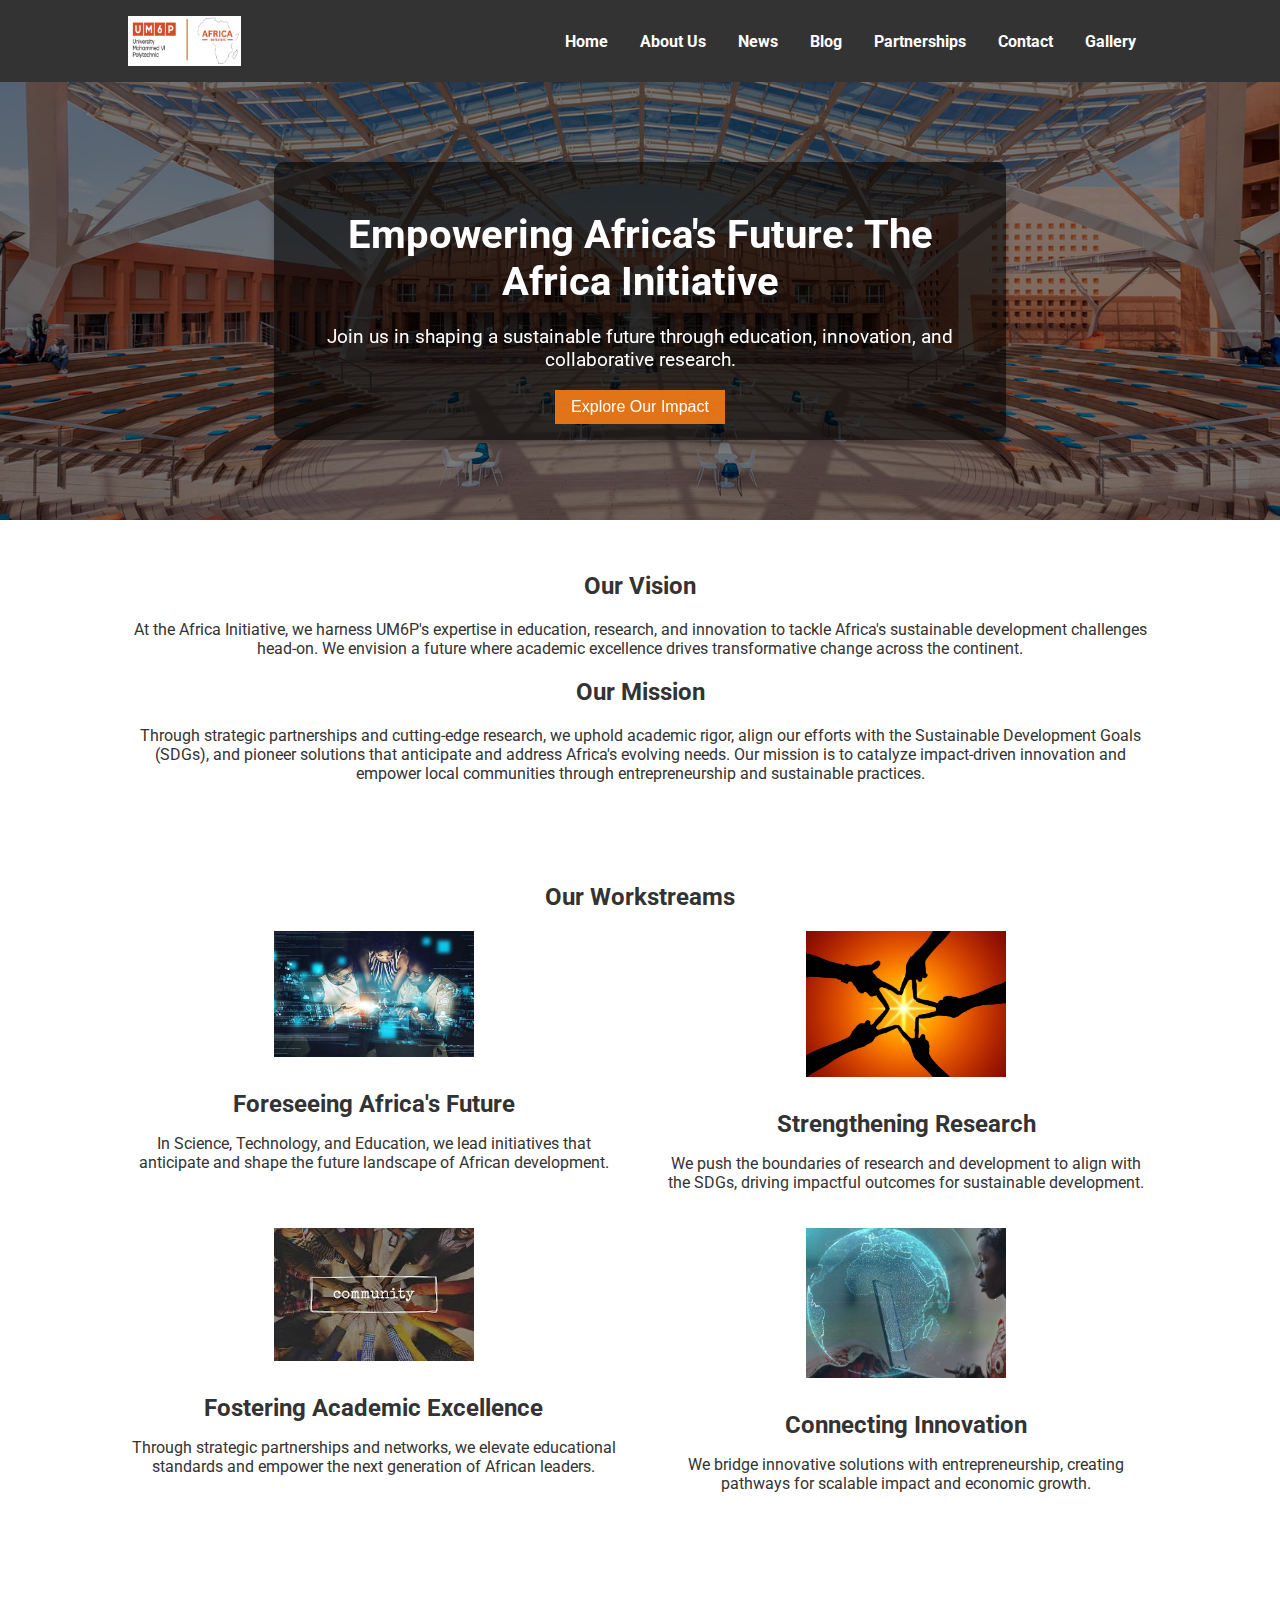
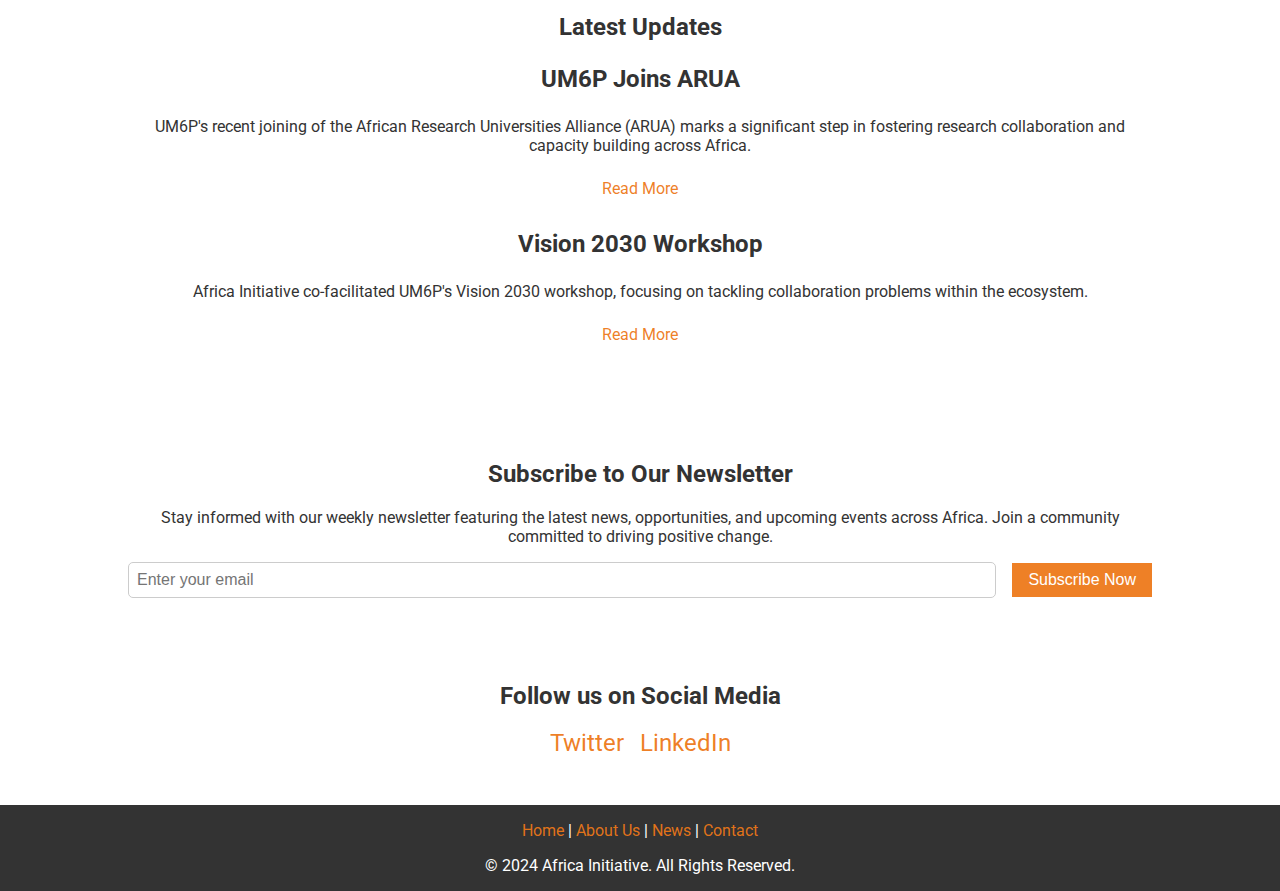
==== index.html @ b066408e "Update index.html" ====
<!DOCTYPE html>
<html lang="en">
<head>
    <meta charset="UTF-8">
    <meta name="viewport" content="width=device-width, initial-scale=1.0">
    <title>Africa Initiative</title>
    <link rel="stylesheet" href="css/styles.css">
    <link href="https://fonts.googleapis.com/css2?family=Roboto:wght@400;700&display=swap" rel="stylesheet">
</head>
<body>
    <header>
        <div class="container">
            <img src="images/logo.jpg" alt="Africa Initiative Logo" class="logo">
            <!-- Toggle button for small screens -->
            <div class="menu-toggle">&#9776;</div>
            <nav>
                <ul>
                    <li><a href="index.html">Home</a></li>
                    <li><a href="about.html">About Us</a></li>
                    <li><a href="news.html">News</a></li>
                    <li><a href="blog.html">Blog</a></li>
                    <li><a href="partnerships.html">Partnerships</a></li>
                    <li><a href="contact.html">Contact</a></li>
                    <li><a href="gallery.html">Gallery</a></li>
                </ul>
            </nav>
        </div>
    </header>

    <main>
        <section class="hero">
            <div class="hero-content">
                <h2>Empowering Africa's Future: The Africa Initiative</h2>
                <p>Join us in shaping a sustainable future through education, innovation, and collaborative research.</p>
                <button onclick="document.getElementById('newsletter').scrollIntoView();">Explore Our Impact</button>
            </div>
        </section>

        <section class="vision-mission">
            <div class="container">
                <h2>Our Vision</h2>
                <p>At the Africa Initiative, we harness UM6P's expertise in education, research, and innovation to tackle Africa's sustainable development challenges head-on. We envision a future where academic excellence drives transformative change across the continent.</p>
                <h2>Our Mission</h2>
                <p>Through strategic partnerships and cutting-edge research, we uphold academic rigor, align our efforts with the Sustainable Development Goals (SDGs), and pioneer solutions that anticipate and address Africa's evolving needs. Our mission is to catalyze impact-driven innovation and empower local communities through entrepreneurship and sustainable practices.</p>
            </div>
        </section>

        <section class="workstreams">
            <h2>Our Workstreams</h2>
            <div class="container">
                <div class="workstream">
                    <img src="images/icon1.jpg" alt="Icon 1" class="workstream-icon">
                    <h3>Foreseeing Africa's Future</h3>
                    <p>In Science, Technology, and Education, we lead initiatives that anticipate and shape the future landscape of African development.</p>
                </div>
                <div class="workstream">
                    <img src="images/icon2.jpg" alt="Icon 2" class="workstream-icon">
                    <h3>Strengthening Research</h3>
                    <p>We push the boundaries of research and development to align with the SDGs, driving impactful outcomes for sustainable development.</p>
                </div>
                <div class="workstream">
                    <img src="images/icon3.jpeg" alt="Icon 3" class="workstream-icon">
                    <h3>Fostering Academic Excellence</h3>
                    <p>Through strategic partnerships and networks, we elevate educational standards and empower the next generation of African leaders.</p>
                </div>
                <div class="workstream">
                    <img src="images/icon4.jpg" alt="Icon 4" class="workstream-icon">
                    <h3>Connecting Innovation</h3>
                    <p>We bridge innovative solutions with entrepreneurship, creating pathways for scalable impact and economic growth.</p>
                </div>
            </div>
        </section>

        <section class="latest-updates">
            <div class="container">
                <h2>Latest Updates</h2>
                <div class="news-item">
                    <h3>UM6P Joins ARUA</h3>
                    <p>UM6P's recent joining of the African Research Universities Alliance (ARUA) marks a significant step in fostering research collaboration and capacity building across Africa.</p>
                    <a href="https://arua.org.za/universite-mohammed-vi-polytechnique-becomes-20th-full-member-of-arua/" target="_blank">Read More</a>
                </div>
                <div class="news-item">
                    <h3>Vision 2030 Workshop</h3>
                    <p>Africa Initiative co-facilitated UM6P's Vision 2030 workshop, focusing on tackling collaboration problems within the ecosystem.</p>
                    <a href="https://um6p.ma/en/vision-2030-collaborative-solutions-workshops-held-um6p-campuses-benguerir-rabat" target="_blank">Read More</a>
                </div>
            </div>
        </section>

        <section id="newsletter" class="newsletter">
            <div class="container">
                <h2>Subscribe to Our Newsletter</h2>
                <p>Stay informed with our weekly newsletter featuring the latest news, opportunities, and upcoming events across Africa. Join a community committed to driving positive change.</p>
                <form action="https://formspree.io/f/xeojqqbr" method="post">
                <input type="email" placeholder="Enter your email" required>
                <button type="submit">Subscribe Now</button>
                </form>
            </div>
        </section>

        <section class="social-media">
            <div class="container">
                <h2>Follow us on Social Media</h2>
                <ul>
                    <li><a href="https://twitter.com/Um6pAfrica" target="_blank">Twitter</a></li>
                    <li><a href="https://www.linkedin.com/company/um6p-africa-initiative/?viewAsMember=true" target="_blank">LinkedIn</a></li>
                </ul>
            </div>
        </section>
    </main>

    <footer>
        <div class="container">
            <div class="footer-links">
                <a href="index.html">Home</a> |
                <a href="about.html">About Us</a> |
                <a href="news.html">News</a> |
                <a href="contact.html">Contact</a>
            </div>
            <p>&copy; 2024 Africa Initiative. All Rights Reserved.</p>
        </div>
    </footer>
    <script src="js/main.js"></script>
</body>
</html>
---- css/styles.css ----
body {
    font-family: 'Roboto', sans-serif;
    margin: 0;
    padding: 0;
    color: #333;
}

header {
    background: #333;
    color: #fff;
    padding: 1em 0;
    position: sticky;
    top: 0;
    width: 100%;
    z-index: 1000;
}

header .container {
    display: flex;
    justify-content: space-between;
    align-items: center;
}

header .logo {
    height: 50px;
}

nav ul {
    list-style: none;
    margin: 0;
    padding: 0;
    display: flex;
}

nav ul li {
    margin: 0 1em;
}

nav ul li a {
    color: #fff;
    text-decoration: none;
    font-weight: 700;
}

nav ul li a:hover {
    color: #ed7818f0;
}

.menu-toggle {
    display: none;
    font-size: 1.5em;
    cursor: pointer;
}

.hero {
    position: relative;
    background: url('../images/hero.jpg') no-repeat center center/cover;
    color: #fff;
    padding: 5em 0;
    text-align: center;
    display: flex;
    align-items: center;
    justify-content: center;
    flex-direction: column;
}

.hero::before {
    content: "";
    position: absolute;
    top: 0;
    left: 0;
    width: 100%;
    height: 100%;
    background: rgba(0, 0, 0, 0.5); /* Dark overlay */
    backdrop-filter: blur(0px); /* Blur effect */
    z-index: 1;
}

.hero-content {
    position: relative;
    z-index: 2;
    max-width: 700px;
    margin: 0 auto;
    padding: 1em;
    background: rgba(0, 0, 0, 0.6); /* Semi-transparent background */
    border-radius: 10px;
    box-shadow: 0 4px 8px rgba(0, 0, 0, 0.2);
    animation: fadeIn 2s;
}

.hero-content h2 {
    font-size: 2.5em;
    margin-bottom: 0.5em;
}

.hero-content p {
    font-size: 1.2em;
    margin-bottom: 1em;
}

.container {
    width: 80%;
    margin: 0 auto;
}

.vision-mission, .newsletter, .social-media, .news-feed, .latest-updates, .workstreams, .about, .news, .blog, .partnerships, .contact, .gallery {
    padding: 2em 0;
    text-align: center;
}

.workstreams {
    background-color: #fff;
}

.workstreams .container {
    display: flex;
    flex-wrap: wrap;
    justify-content: space-between; /* Adjust alignment as needed */
}

.workstream {
    width: 48%; /* Adjust width to fit two items per row */
    margin-bottom: 20px; /* Optional: Adjust margin for spacing between items */
    box-sizing: border-box; /* Ensures padding and border are included in the width */
}

.workstream-icon {
    width: 200px; /* Example size for icons, adjust as per your design */
    height: auto; /* Maintain aspect ratio */
    margin-bottom: 5px; /* Optional: Adjust icon spacing */
}

.workstreams h3 {
    font-size: 1.5em;
    margin-bottom: 0.5em;
}

button {
    background: #ed7818f0;
    color: #fff;
    border: none;
    padding: 0.5em 1em;
    cursor: pointer;
    font-size: 1em;
    transition: background 0.3s;
}

button:hover {
    background: #0056b3;
}

.newsletter form {
    display: flex;
    justify-content: center;
    align-items: center;
    gap: 1em;
    flex-wrap: wrap;
}

.newsletter input[type="email"] {
    padding: 0.5em;
    font-size: 1em;
    border: 1px solid #ccc;
    border-radius: 5px;
    flex: 1;
    min-width: 250px;
}

footer {
    background: #333;
    color: #fff;
    text-align: center;
    padding: 1em 0;
}

footer p {
    margin: 0;
}

footer .footer-links {
    margin-bottom: 1em;
}

footer .footer-links a {
    color: #ed7818f0;
    text-decoration: none;
}

footer .footer-links a:hover {
    color: #0056b3;
}

.social-media ul {
    list-style: none;
    padding: 0;
    display: flex;
    justify-content: center;
    gap: 1em;
}

.social-media ul li a {
    text-decoration: none;
    color: #ed7818f0;
    font-size: 1.5em;
}

social-media ul li a:hover {
    color: #0056b3;
}

.news-feed .news-item, .latest-updates .news-item, .about .team-member, .blog .blog-post, .partnerships .partner {
    margin-bottom: 2em;
}

.news-feed .news-item img, .gallery .photo-album img {
    max-width: 100%;
    border-radius: 10px;
    box-shadow: 0 4px 8px rgba(0, 0, 0, 0.1);
}

.news-feed .news-item h3, .latest-updates .news-item h3, .about .team-member h3, .blog .blog-post h3, .partnerships .partner h3, .gallery h2, .contact h1 {
    margin-top: 1em;
    font-size: 1.5em;
}

.news-feed .news-item p, .latest-updates .news-item p, .about .team-member p, .blog .blog-post p, .partnerships .partner p, .gallery p, .contact p {
    font-size: 1em;
    margin-top: 0.5em;
}

.news-feed .news-item a, .latest-updates .news-item a, .blog .blog-post a, .about .team-member a, .partnerships .partner a {
    display: inline-block;
    margin-top: 0.5em;
    color: #ed7818f0;
    text-decoration: none;
}

.news-feed .news-item a:hover, .latest-updates .news-item a:hover, .blog .blog-post a:hover, .about .team-member a:hover, .partnerships .partner a:hover {
    color: #0056b3;
}

.latest-updates ul {
    list-style: none;
    padding: 0;
    text-align: left;
}

.latest-updates ul li {
    margin-bottom: 0.5em;
    font-size: 1.1em;
}

.latest-updates ul li a {
    color: #ed7818f0;
    text-decoration: none;
}

.latest-updates ul li a:hover {
    color: #0056b3;
}

.contact form {
    display: flex;
    flex-direction: column;
    gap: 1em;
}

.contact form label {
    text-align: left;
}

.contact form input, .contact form textarea {
    padding: 0.5em;
    font-size: 1em;
    border: 1px solid #ccc;
    border-radius: 5px;
    width: 100%;
}

.contact form button {
    width: fit-content;
    align-self: center;
}

.gallery .photo-section {
    margin-bottom: 2em;
}

.gallery .photo-album {
    display: flex;
    flex-wrap: wrap;
    justify-content: center;
    gap: 1em;
}

.gallery .photo-album figure {
    position: relative;
    width: 25%;
    cursor: pointer;
    overflow: hidden;
}

.gallery .photo-album img {
    width: 100%;
    border-radius: 10px;
    box-shadow: 0 4px 8px rgba(0, 0, 0, 0.1);
    transition: transform 0.3s;
}

.gallery .photo-album figcaption {
    position: absolute;
    bottom: 0;
    left: 0;
    width: 100%;
    background: rgba(0, 0, 0, 0.7);
    color: #fff;
    text-align: center;
    padding: 0.5em;
    font-size: 1em;
    opacity: 1; /* Always visible */
    transition: opacity 0.3s;
}

.gallery .photo-album figure:hover img {
    transform: scale(1.1);
}

.gallery .video-section {
    margin-top: 2em;
}

.gallery .video-collection {
    margin-bottom: 2em;
}

.gallery .video-collection h3 {
    font-size: 1.2em;
    margin-bottom: 1em;
}

.gallery .video-collection iframe {
    width: 100%;
    max-width: 560px;
    height: 315px;
    border: none;
}

.blog {
    background: #f9f9f9;
}

.blog h1 {
    font-size: 2em;
    margin-bottom: 1em;
}

.blog p {
    font-size: 1.2em;
    margin-bottom: 2em;
}

.blog-post {
    padding: 2em;
    background: #fff;
    border-radius: 10px;
    box-shadow: 0 4px 8px rgba(0, 0, 0, 0.1);
    text-align: left;
}

.blog-post h2 a {
    color: #333;
    text-decoration: none;
    transition: color 0.3s;
}

.blog-post h2 a:hover {
    color: #ed7818f0;
}

.blog-post p {
    font-size: 1em;
    line-height: 1.6em;
}

.blog-post a {
    color: #ed7818f0;
    text-decoration: none;
}

.blog-post a:hover {
    color: #0056b3;
}

a {
    color:#ed7818f0 ;
}

a:hover {
    color: #0056b3;
}

@keyframes fadeIn {
    from {
        opacity: 0;
        transform: translateY(20px);
    }
    to {
        opacity: 1;
        transform: translateY(0);
    }
}

.about .team-member {
    display: flex;
    flex-direction: column;
    align-items: center;
    text-align: center;
    margin-bottom: 2em;
}

.about .team-member img {
    width: 150px;
    height: 150px;
    border-radius: 50%;
    object-fit: cover;
    margin-bottom: 1em;
}

.about .team-member h3 {
    margin-bottom: 0.5em;
    font-size: 1.5em;
}

.about .team-member p {
    margin-bottom: 0.5em;
    font-size: 1em;
}

.partnerships .partner img {
    width: 150px; /* Adjust the size as needed */
    height: auto;
    display: block;
    margin: 0 auto 1em;
}

.partnerships .partner {
    margin-bottom: 2em;
    text-align: center;
}

@media (max-width: 768px) {
    .menu-toggle {
        display: block;
    }

    nav ul {
        display: none;
        flex-direction: column;
        width: 100%;
        text-align: center;
    }

    nav ul.open {   
        display: flex;
    }

    nav ul li {
        margin: 1em 0;
    }

    .workstream {
        width: 100%;
    }

    .gallery .photo-album figure {
        width: 100%;
    }
}
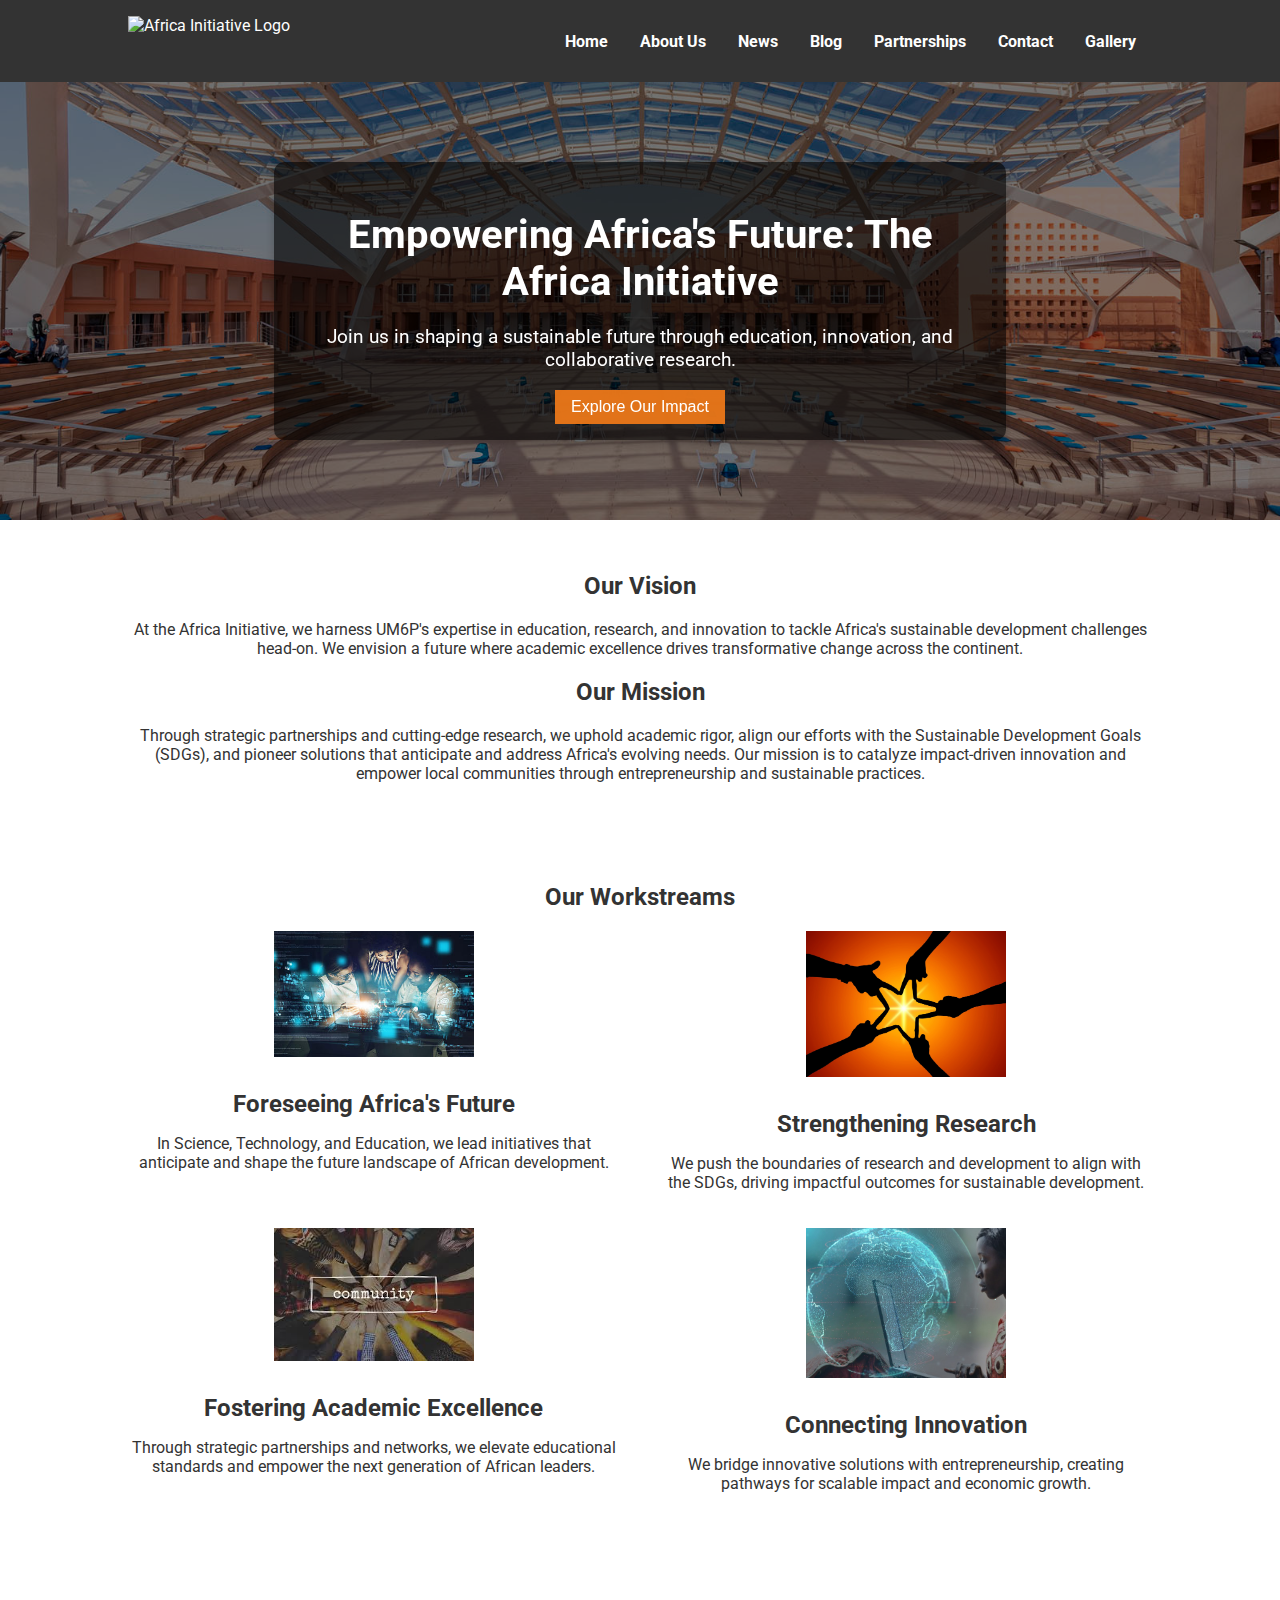
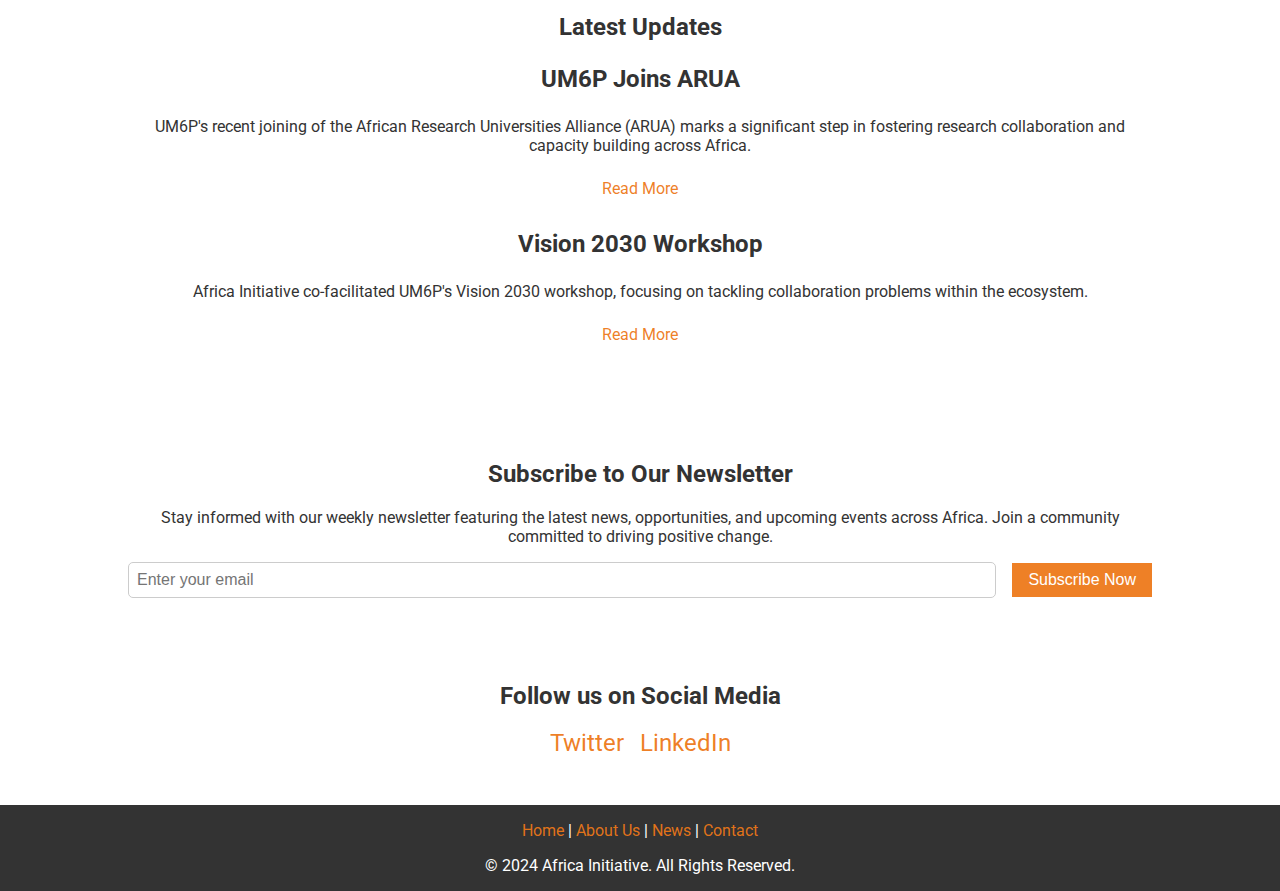
==== commit 1b8c44f1: "Add files via upload" ====
--- a/index.html
+++ b/index.html
@@ -10,7 +10,7 @@
 <body>
     <header>
         <div class="container">
-            <img src="images/logo.jpg" alt="Africa Initiative Logo" class="logo">
+            <img src="images/logo.png" alt="Africa Initiative Logo" class="logo">
             <!-- Toggle button for small screens -->
             <div class="menu-toggle">&#9776;</div>
             <nav>
@@ -32,7 +32,7 @@
             <div class="hero-content">
                 <h2>Empowering Africa's Future: The Africa Initiative</h2>
                 <p>Join us in shaping a sustainable future through education, innovation, and collaborative research.</p>
-                <button onclick="document.getElementById('newsletter').scrollIntoView();">Explore Our Impact</button>
+                <button onclick="window.location.href='contact.html';">Explore Our Impact</button>
             </div>
         </section>
 
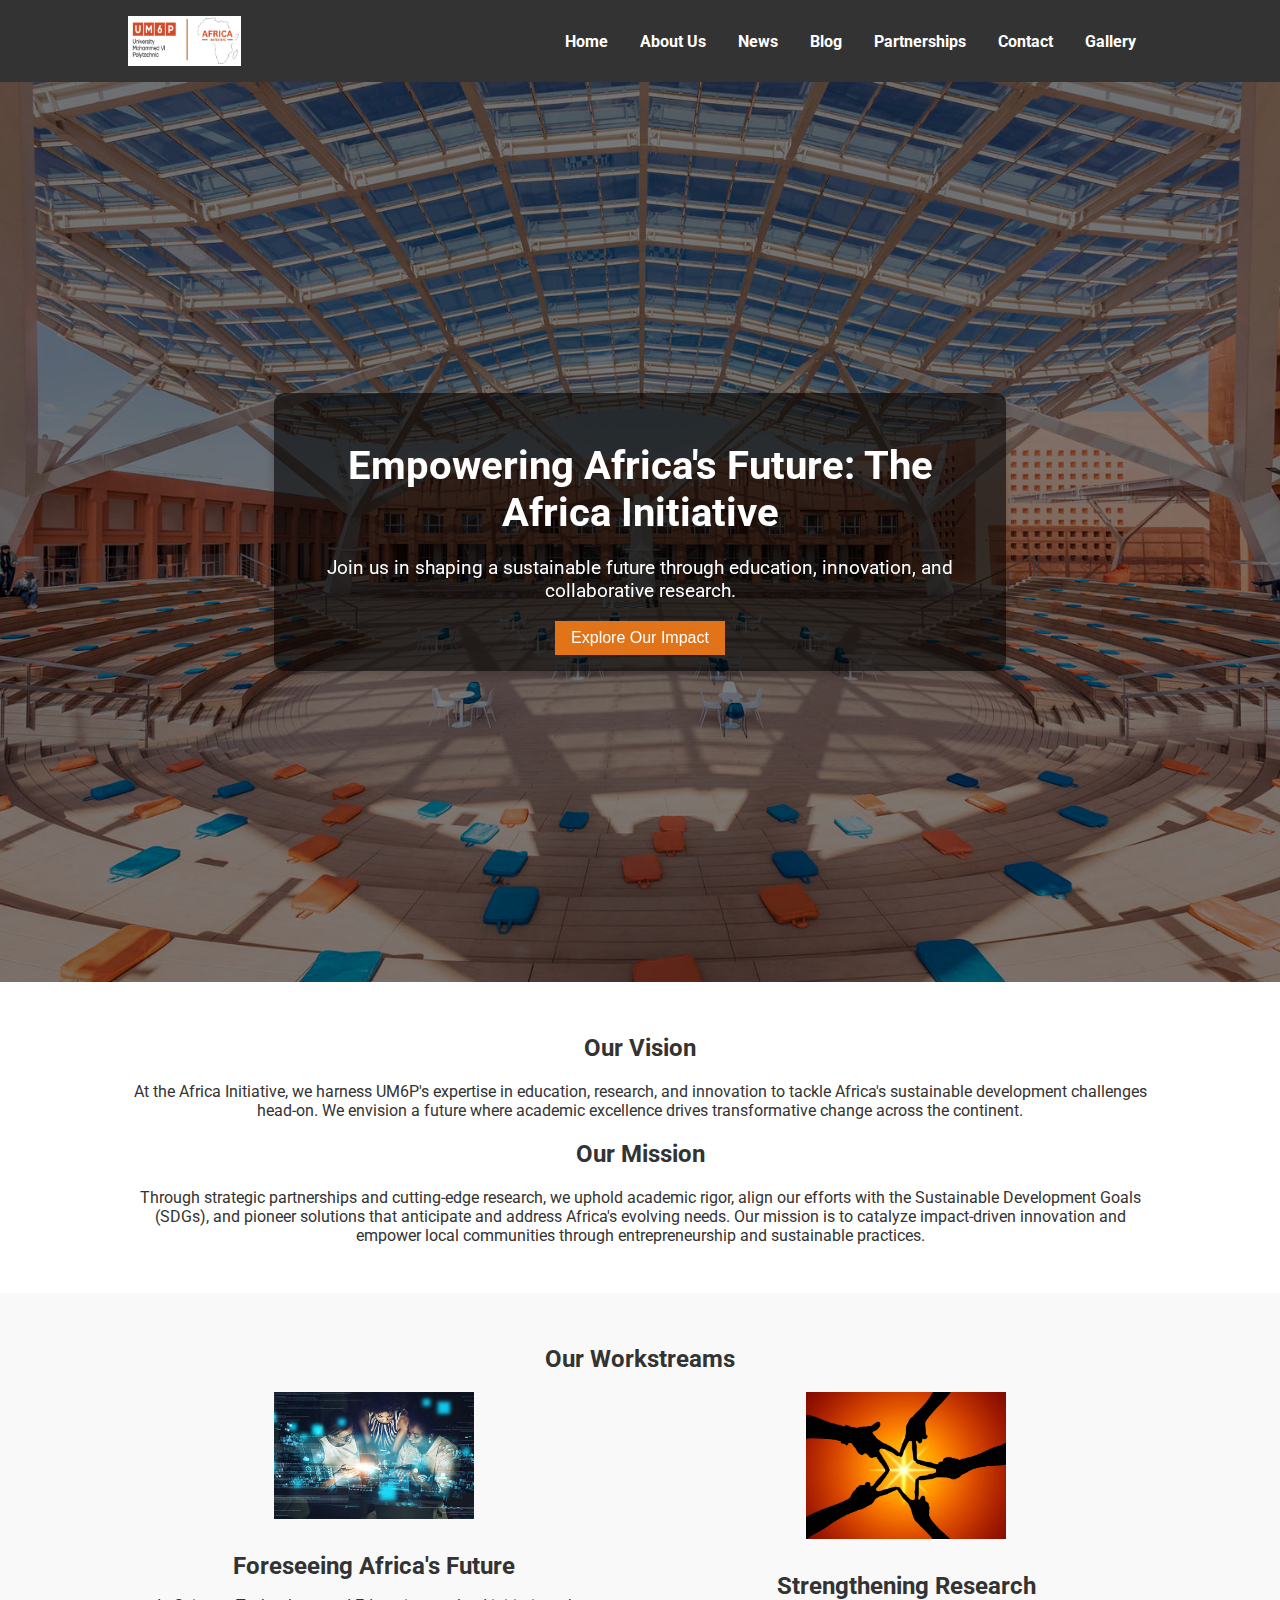
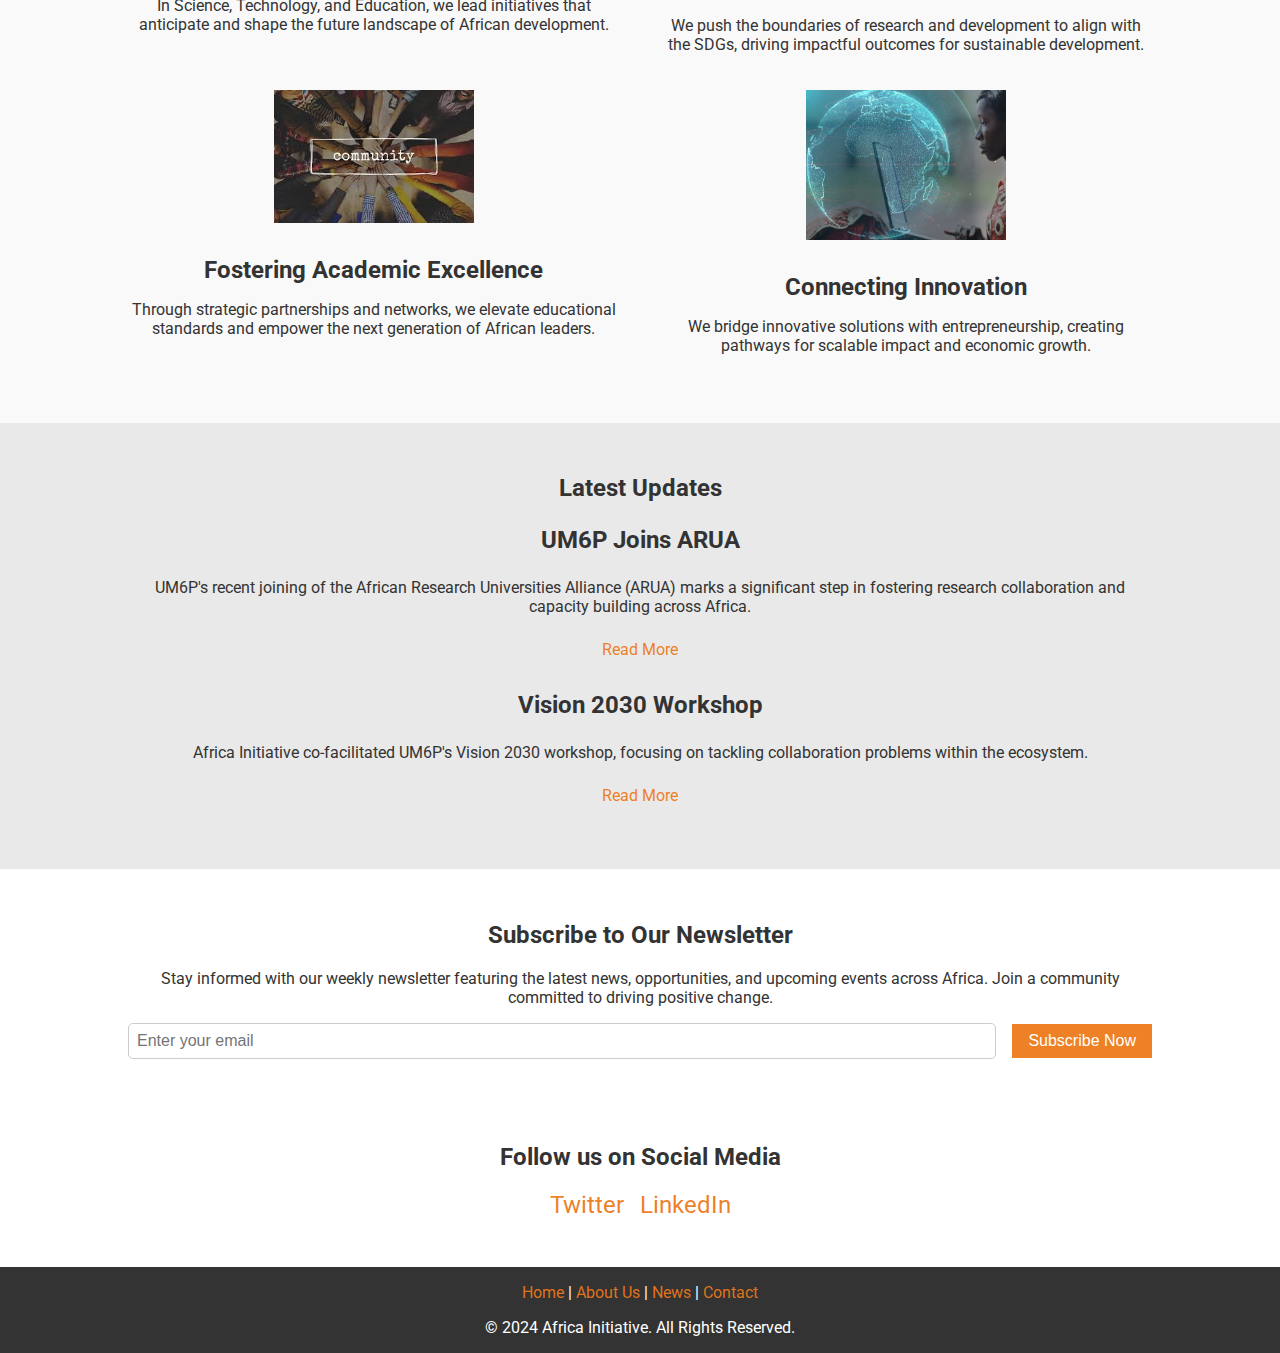
==== commit c2b99b92: "Update index.html" ====
--- a/index.html
+++ b/index.html
@@ -10,7 +10,7 @@
 <body>
     <header>
         <div class="container">
-            <img src="images/logo.png" alt="Africa Initiative Logo" class="logo">
+            <img src="images/logo.jpg" alt="Africa Initiative Logo" class="logo">
             <!-- Toggle button for small screens -->
             <div class="menu-toggle">&#9776;</div>
             <nav>
--- a/css/styles.css
+++ b/css/styles.css
@@ -56,7 +56,7 @@
     position: relative;
     background: url('../images/hero.jpg') no-repeat center center/cover;
     color: #fff;
-    padding: 5em 0;
+    height: 100vh;
     text-align: center;
     display: flex;
     align-items: center;
@@ -109,7 +109,11 @@
 }
 
 .workstreams {
-    background-color: #fff;
+    background-color: #f9f9f9;
+}
+
+.latest-updates {
+    background-color: #e9e9e9;
 }
 
 .workstreams .container {
@@ -204,7 +208,7 @@
     font-size: 1.5em;
 }
 
-social-media ul li a:hover {
+.social-media ul li a:hover {
     color: #0056b3;
 }
 
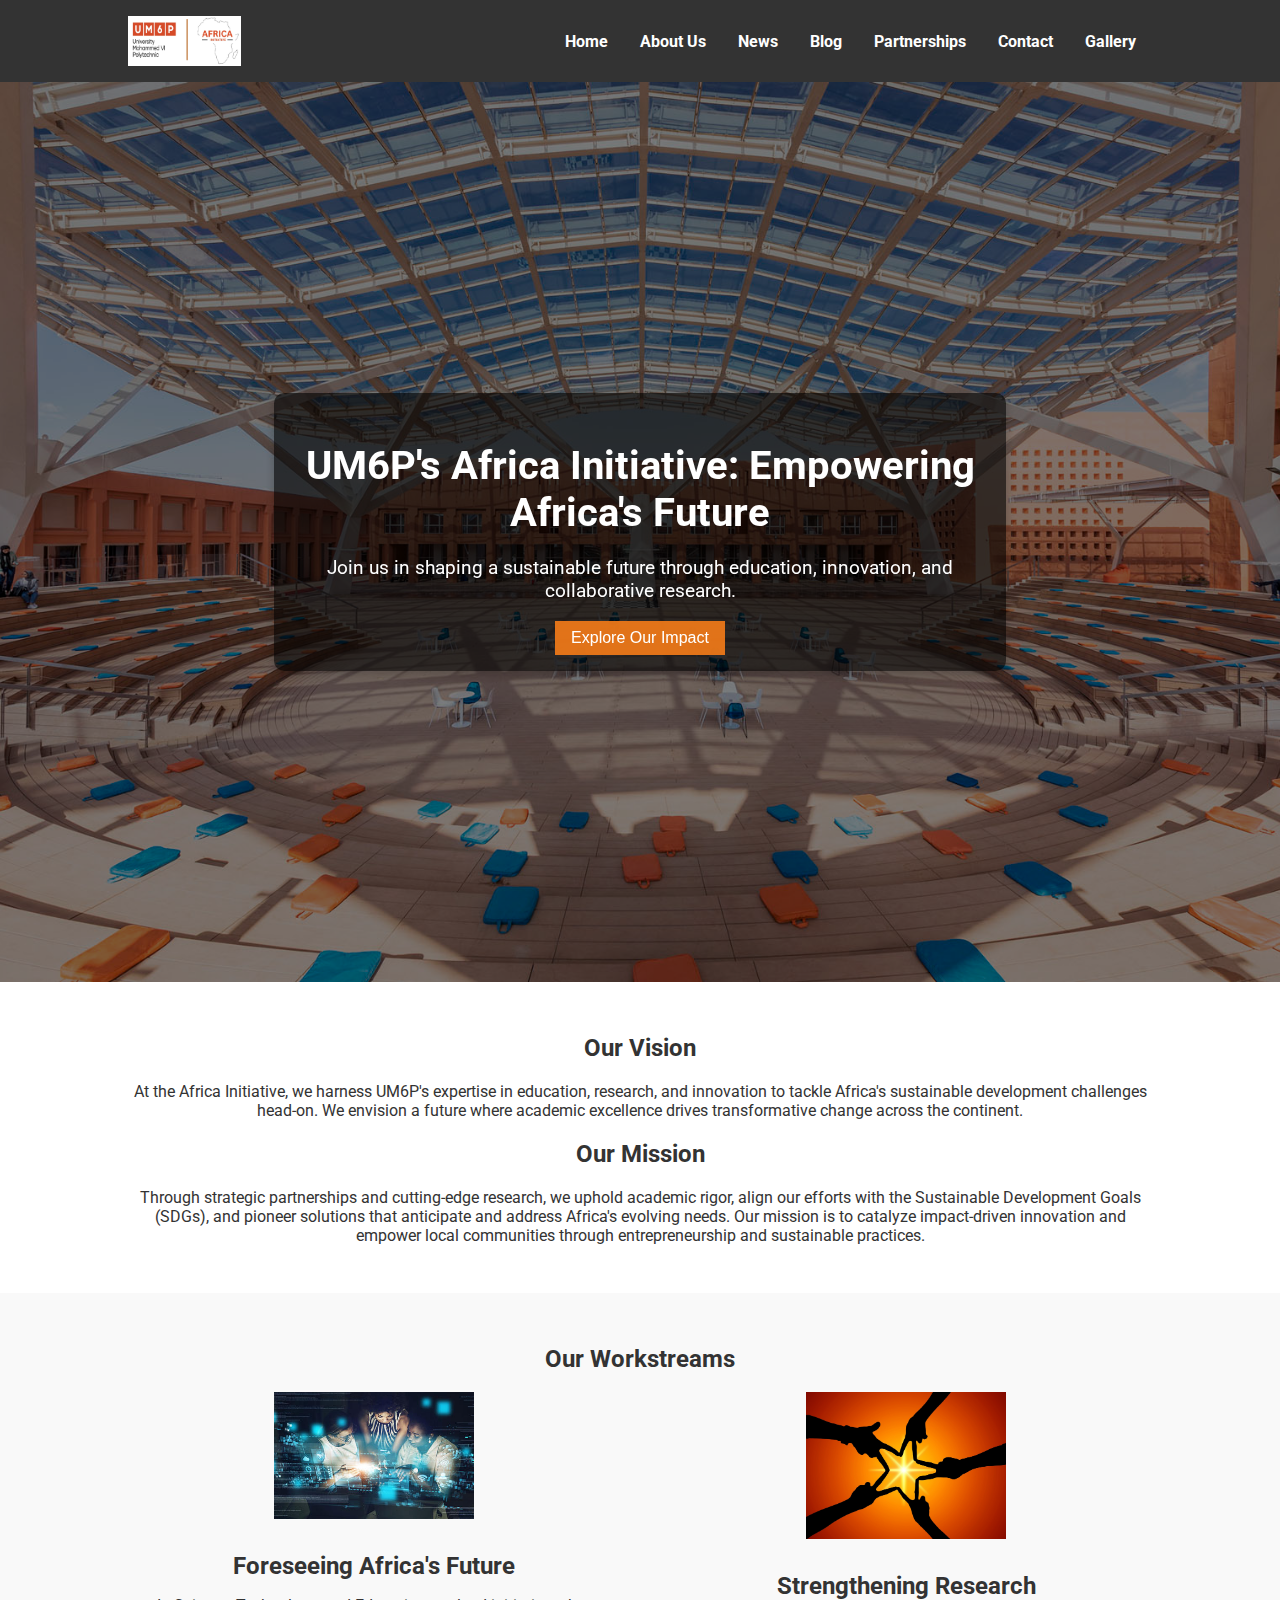
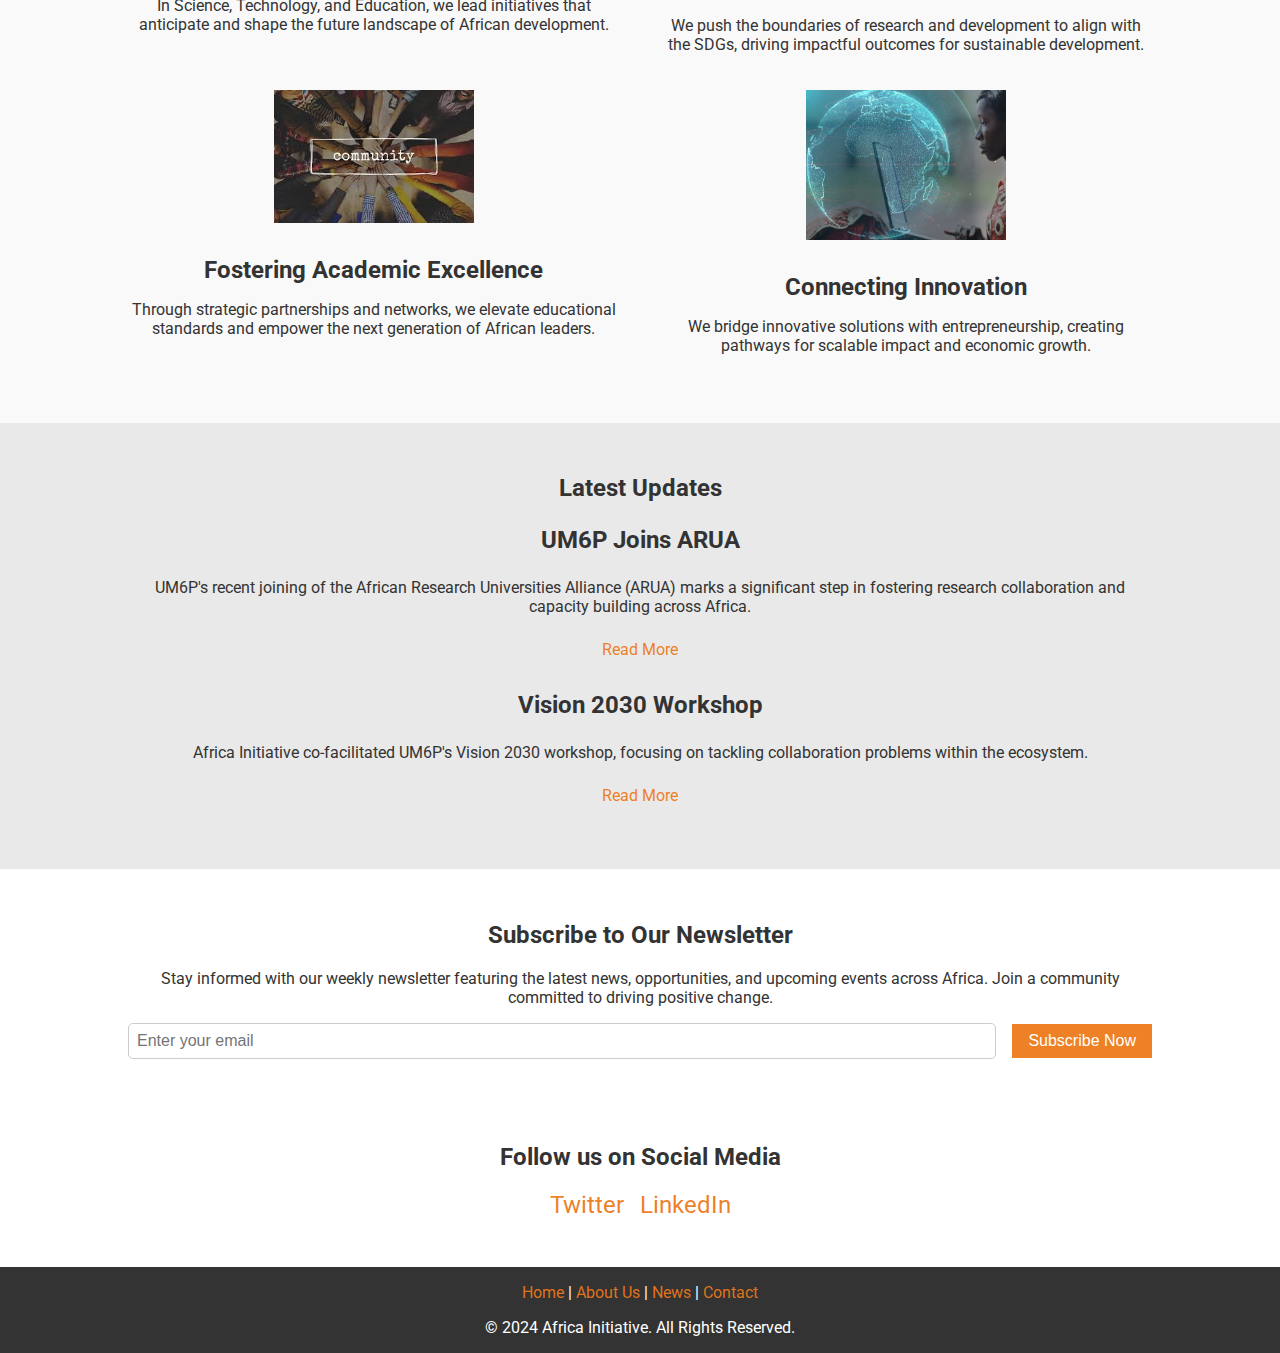
==== commit 19334cf4: "Update index.html" ====
--- a/index.html
+++ b/index.html
@@ -30,7 +30,7 @@
     <main>
         <section class="hero">
             <div class="hero-content">
-                <h2>Empowering Africa's Future: The Africa Initiative</h2>
+                <h2>UM6P's Africa Initiative: Empowering Africa's Future</h2>
                 <p>Join us in shaping a sustainable future through education, innovation, and collaborative research.</p>
                 <button onclick="window.location.href='contact.html';">Explore Our Impact</button>
             </div>
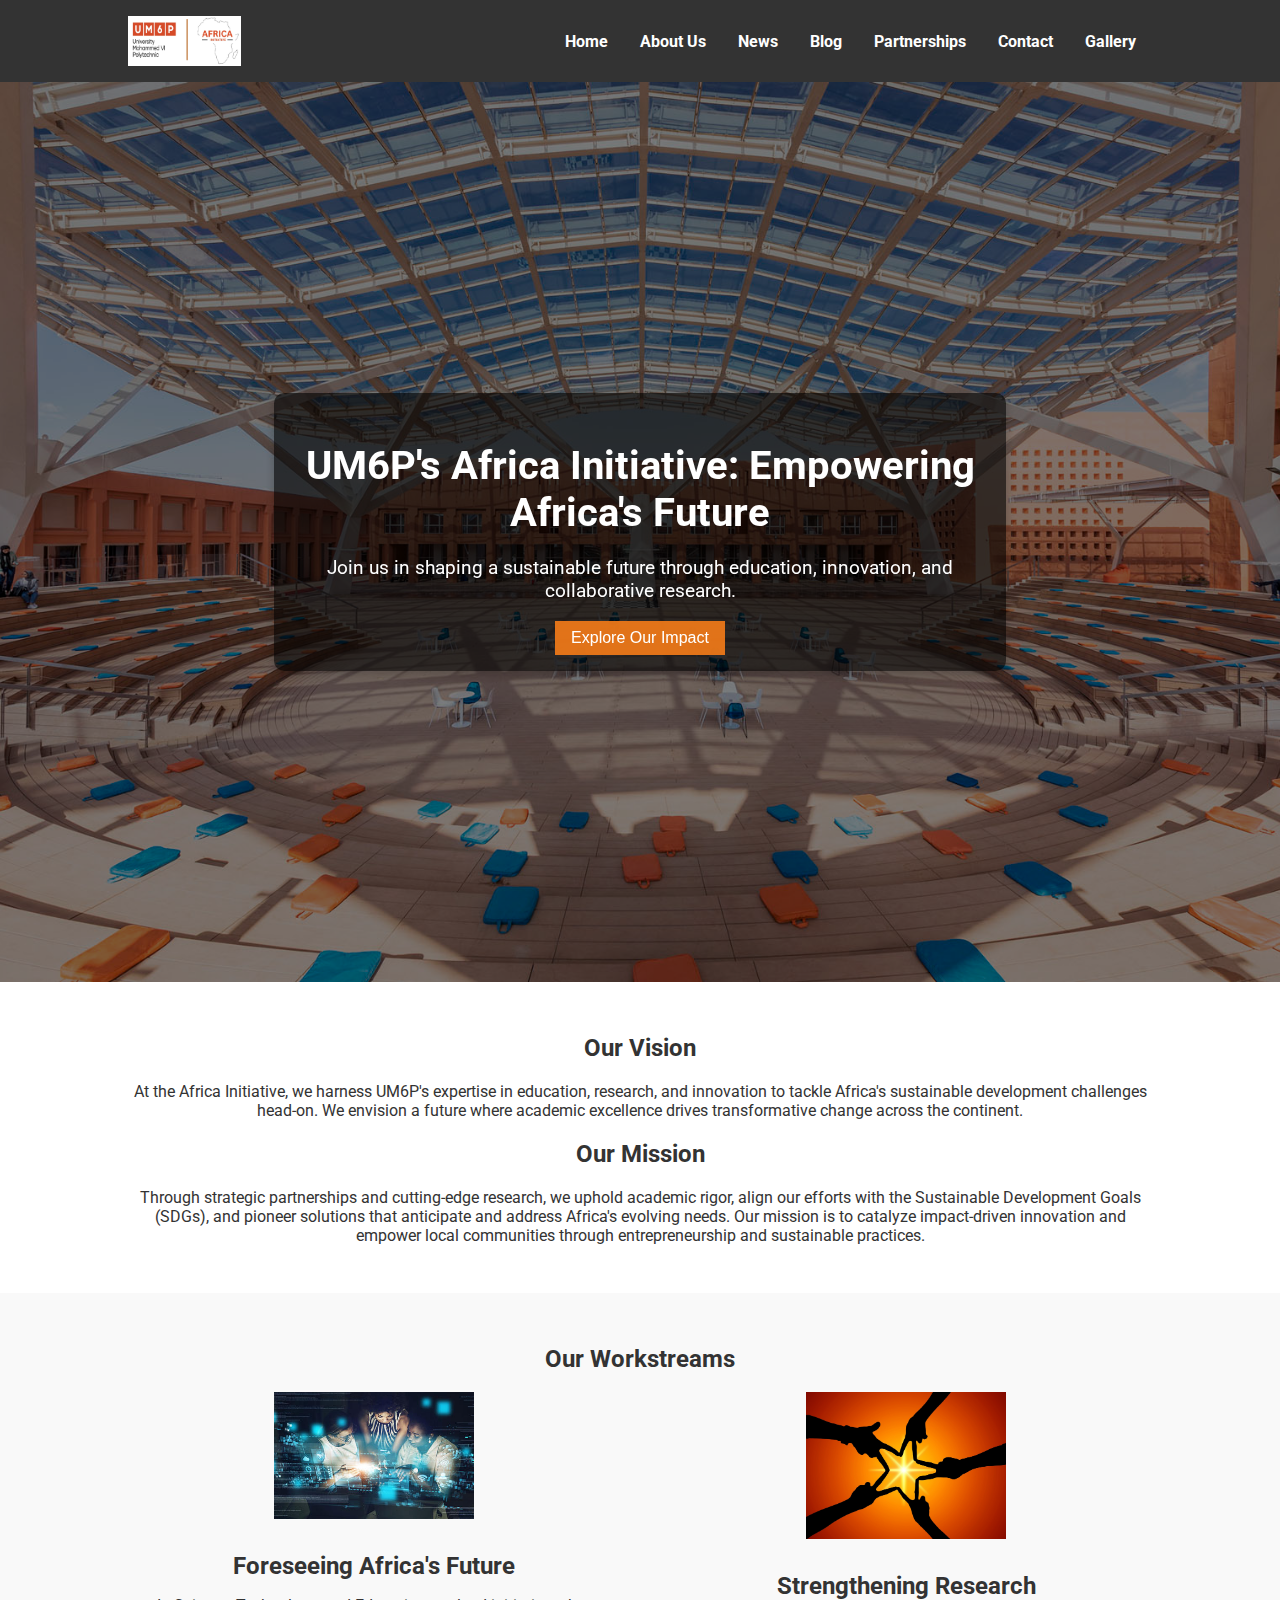
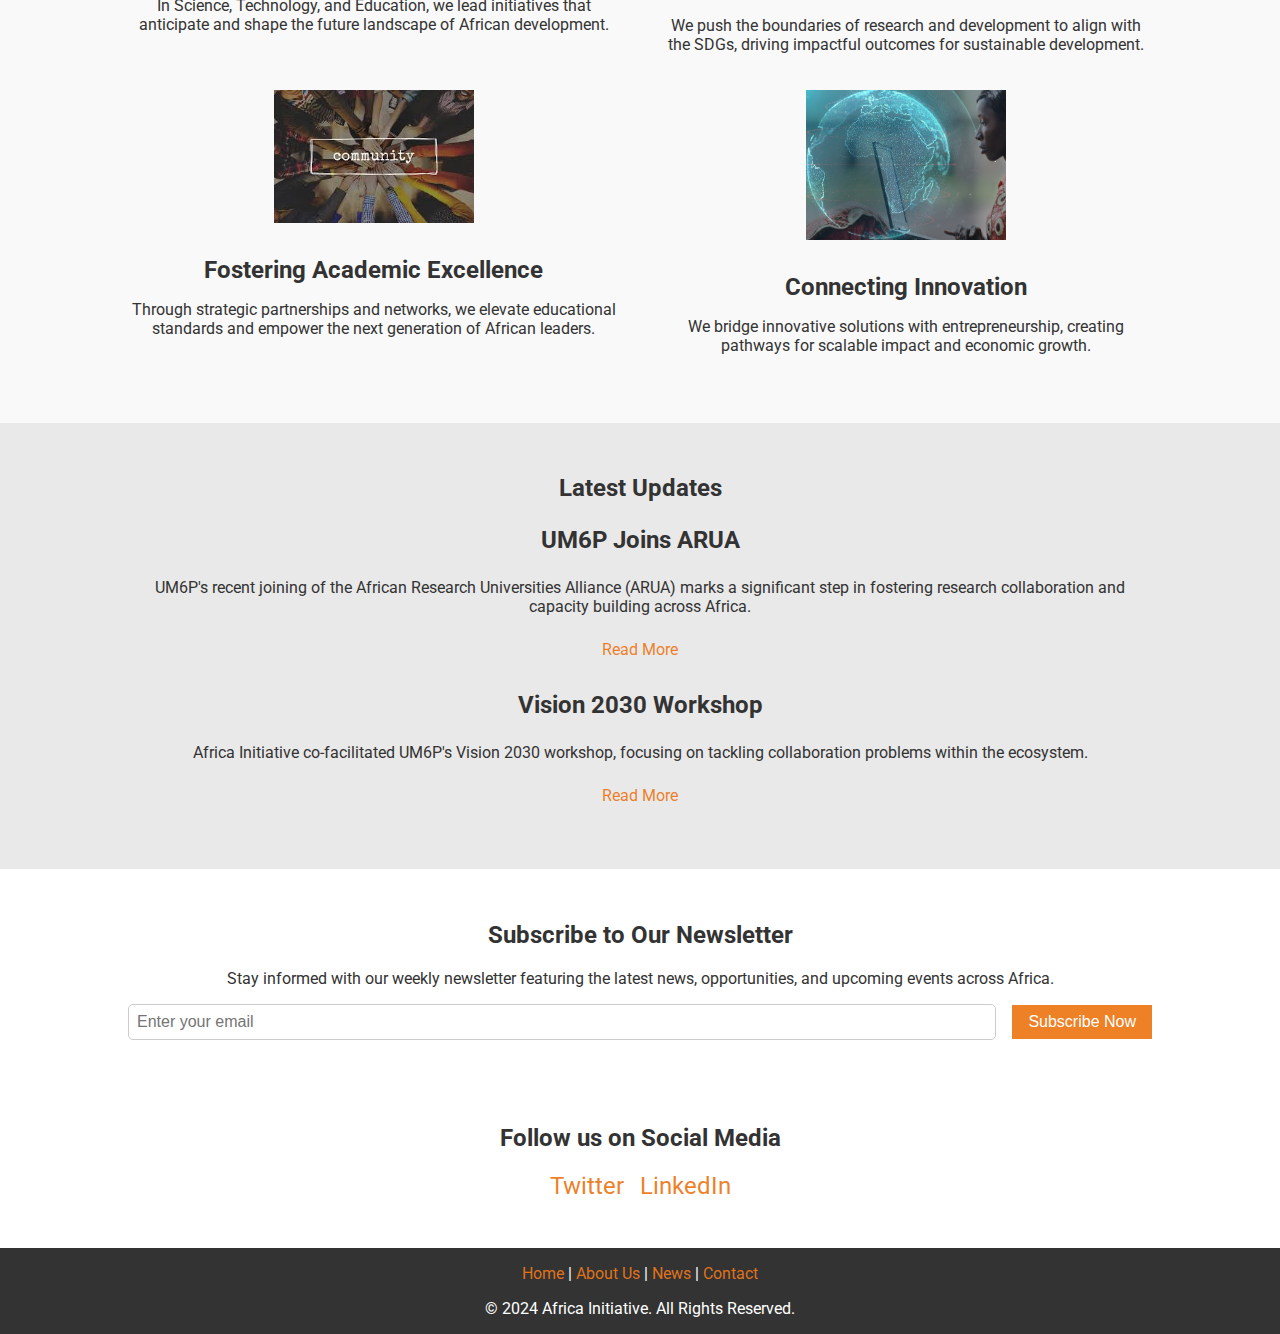
==== commit 92ee5b3b: "Update index.html" ====
--- a/index.html
+++ b/index.html
@@ -90,7 +90,7 @@
         <section id="newsletter" class="newsletter">
             <div class="container">
                 <h2>Subscribe to Our Newsletter</h2>
-                <p>Stay informed with our weekly newsletter featuring the latest news, opportunities, and upcoming events across Africa. Join a community committed to driving positive change.</p>
+                <p>Stay informed with our weekly newsletter featuring the latest news, opportunities, and upcoming events across Africa.</p>
                 <form action="https://formspree.io/f/xeojqqbr" method="post">
                 <input type="email" placeholder="Enter your email" required>
                 <button type="submit">Subscribe Now</button>
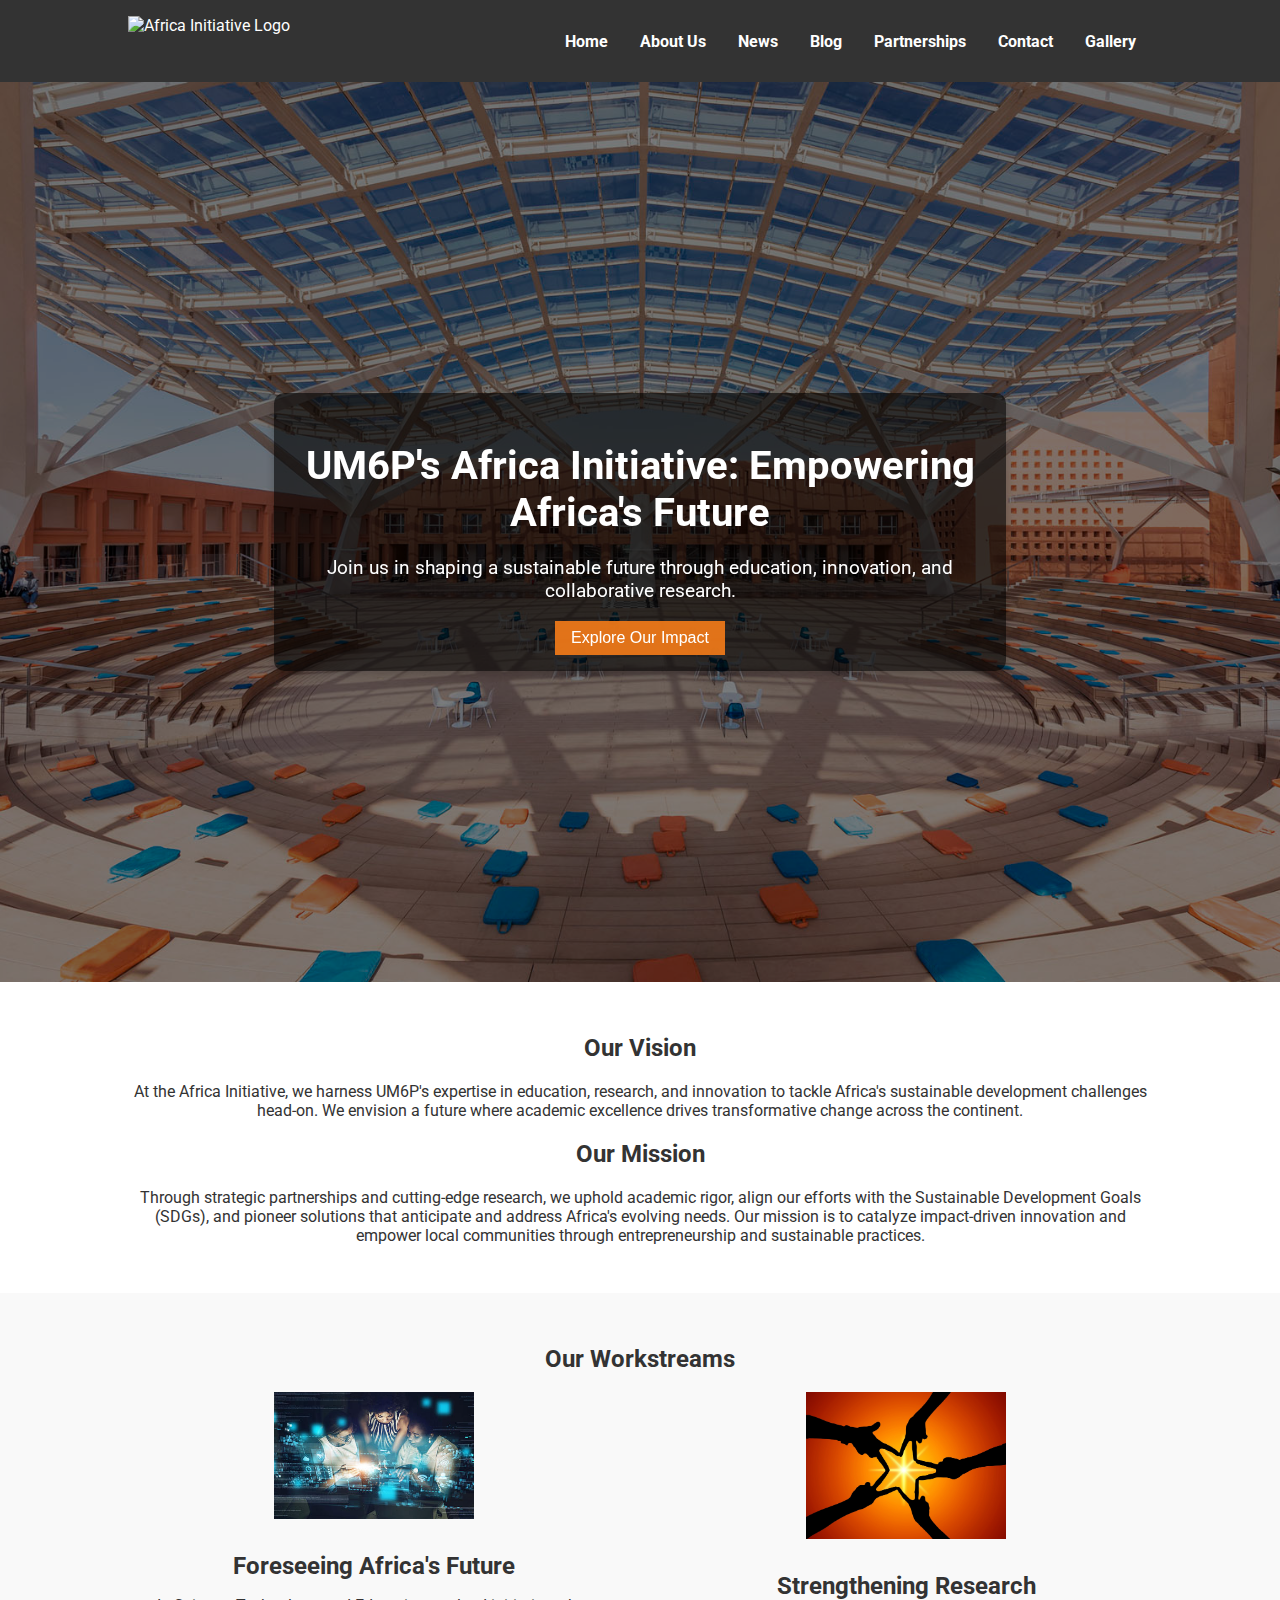
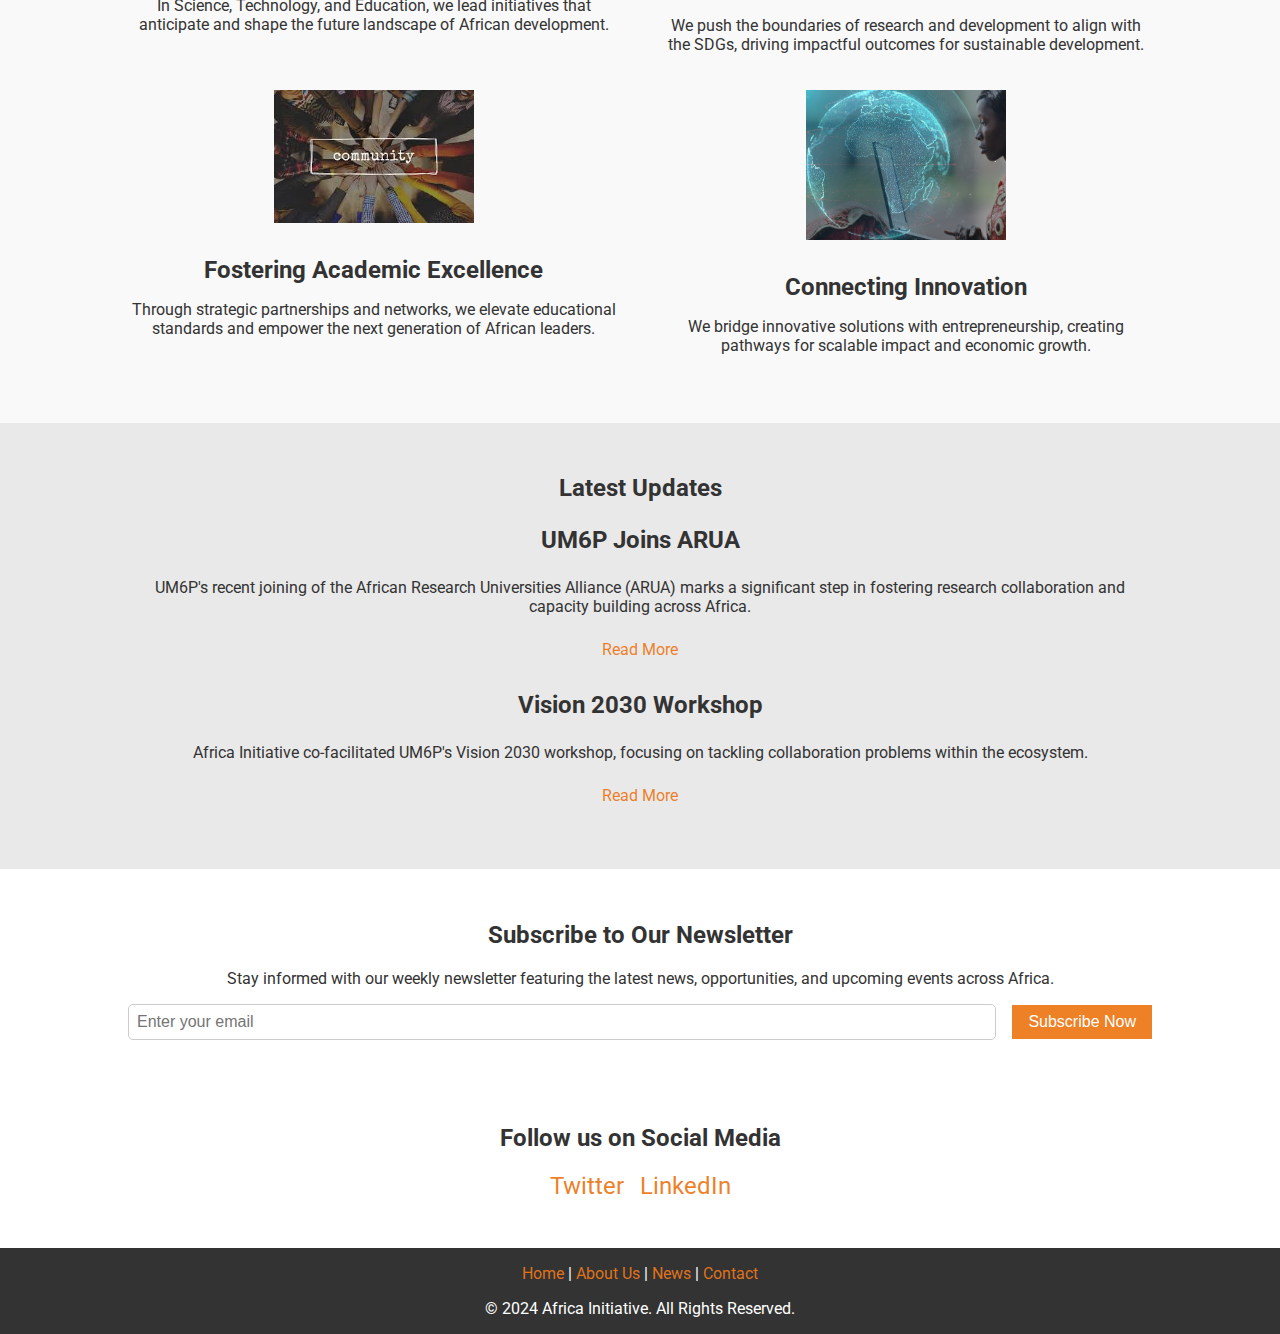
==== commit 9896f67e: "Add files via upload" ====
--- a/index.html
+++ b/index.html
@@ -10,7 +10,7 @@
 <body>
     <header>
         <div class="container">
-            <img src="images/logo.jpg" alt="Africa Initiative Logo" class="logo">
+            <img src="images/logo.png" alt="Africa Initiative Logo" class="logo">
             <!-- Toggle button for small screens -->
             <div class="menu-toggle">&#9776;</div>
             <nav>
@@ -91,9 +91,10 @@
             <div class="container">
                 <h2>Subscribe to Our Newsletter</h2>
                 <p>Stay informed with our weekly newsletter featuring the latest news, opportunities, and upcoming events across Africa.</p>
-                <form action="https://formspree.io/f/xeojqqbr" method="post">
-                <input type="email" placeholder="Enter your email" required>
-                <button type="submit">Subscribe Now</button>
+                
+                <form action="https://formspree.io/f/xeojqqbr" method="POST">
+                    <input type="email" name="_replyto" placeholder="Enter your email" required>
+                    <button type="submit">Subscribe Now</button>
                 </form>
             </div>
         </section>
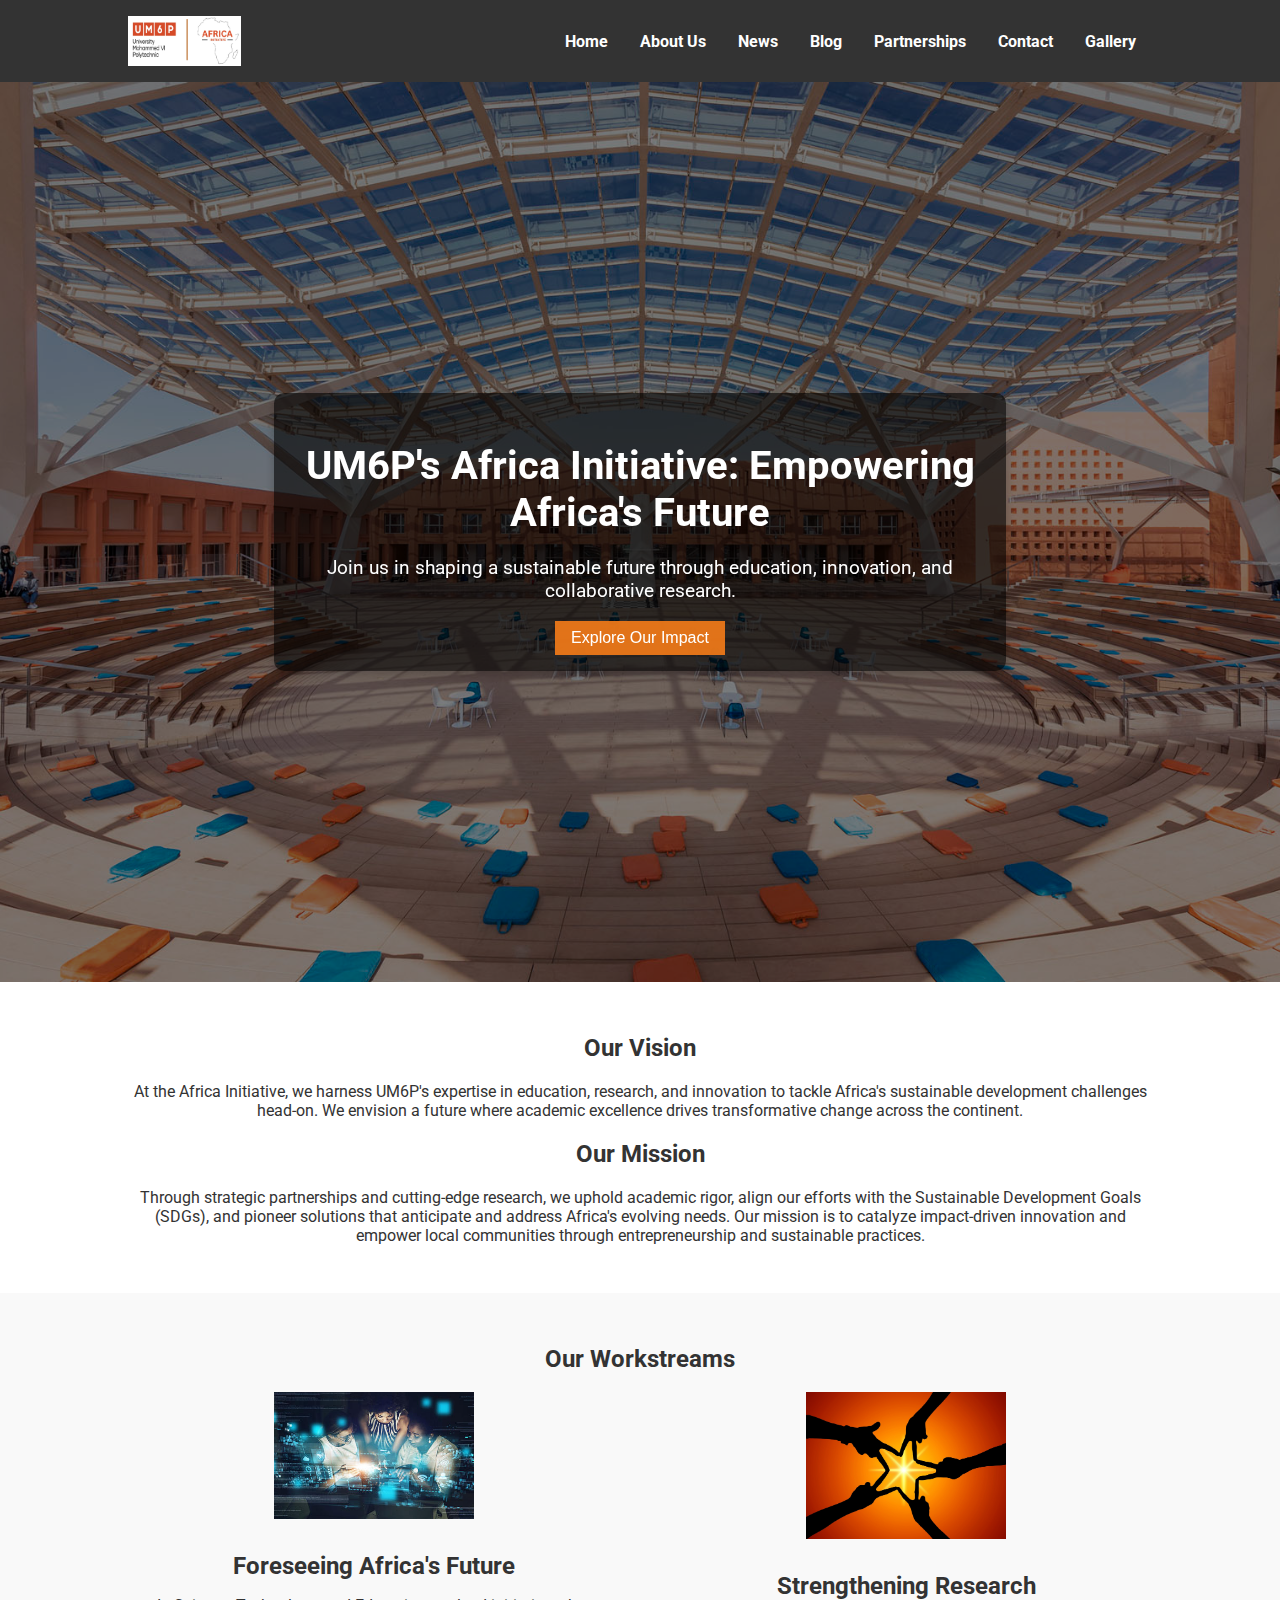
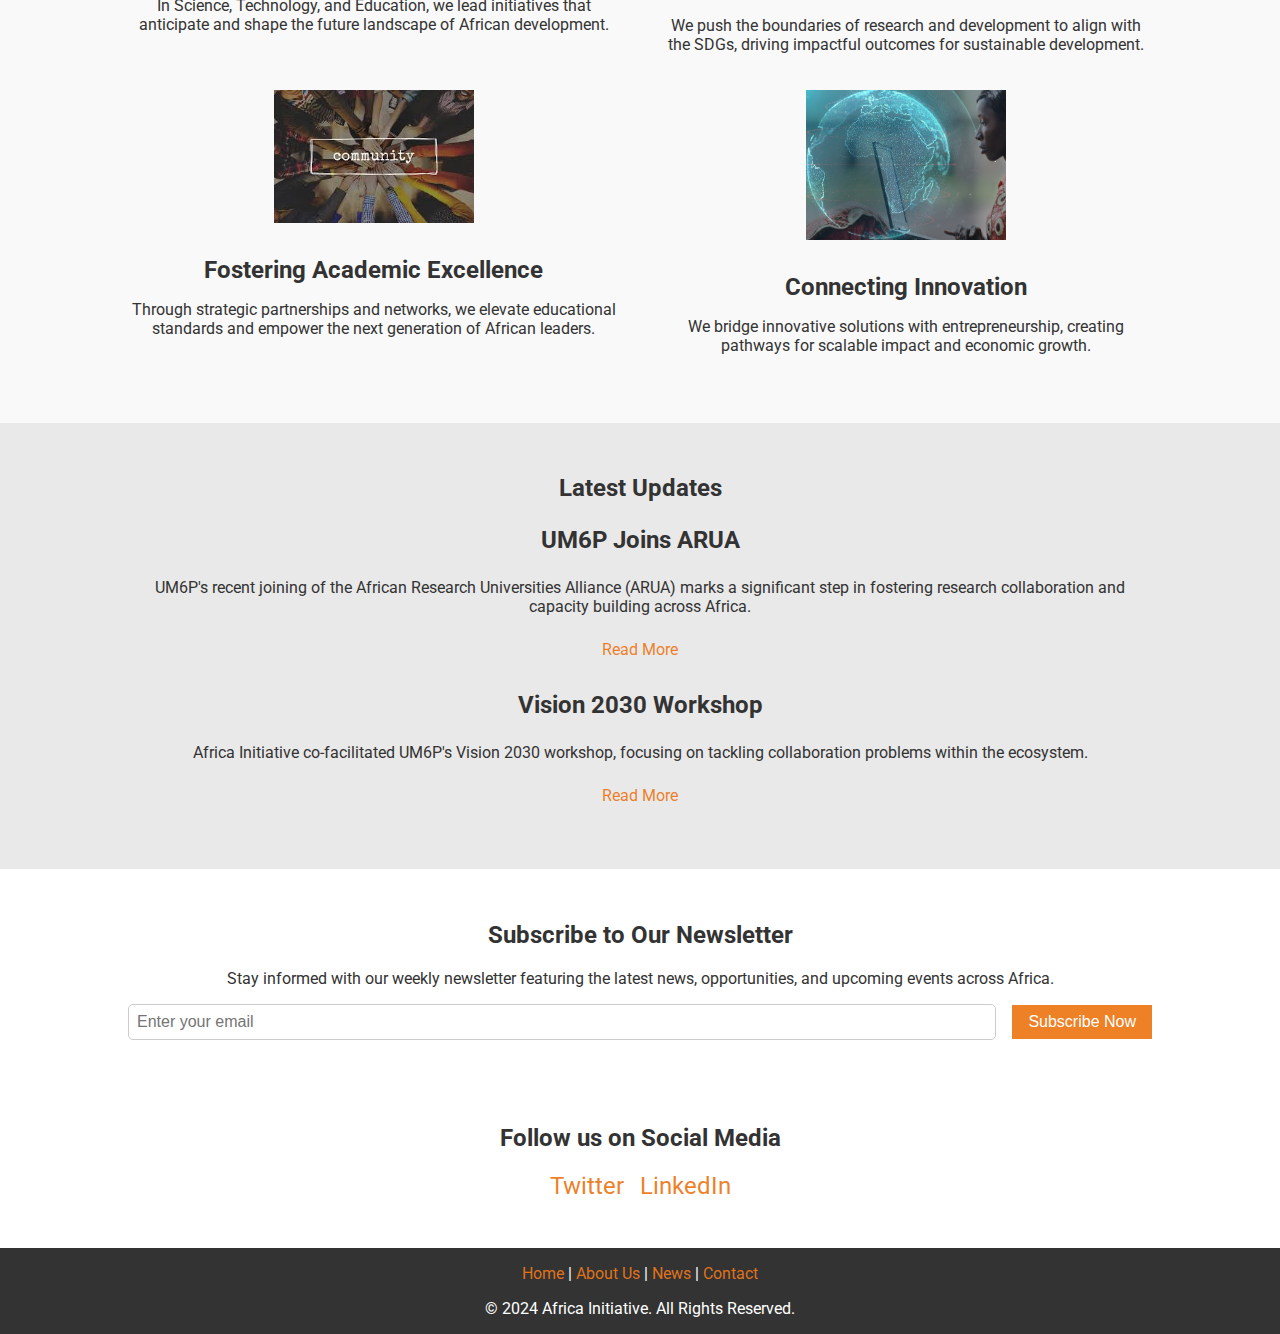
==== commit 9f26ad7a: "Update index.html" ====
--- a/index.html
+++ b/index.html
@@ -10,7 +10,7 @@
 <body>
     <header>
         <div class="container">
-            <img src="images/logo.png" alt="Africa Initiative Logo" class="logo">
+            <img src="images/logo.jpg" alt="Africa Initiative Logo" class="logo">
             <!-- Toggle button for small screens -->
             <div class="menu-toggle">&#9776;</div>
             <nav>
